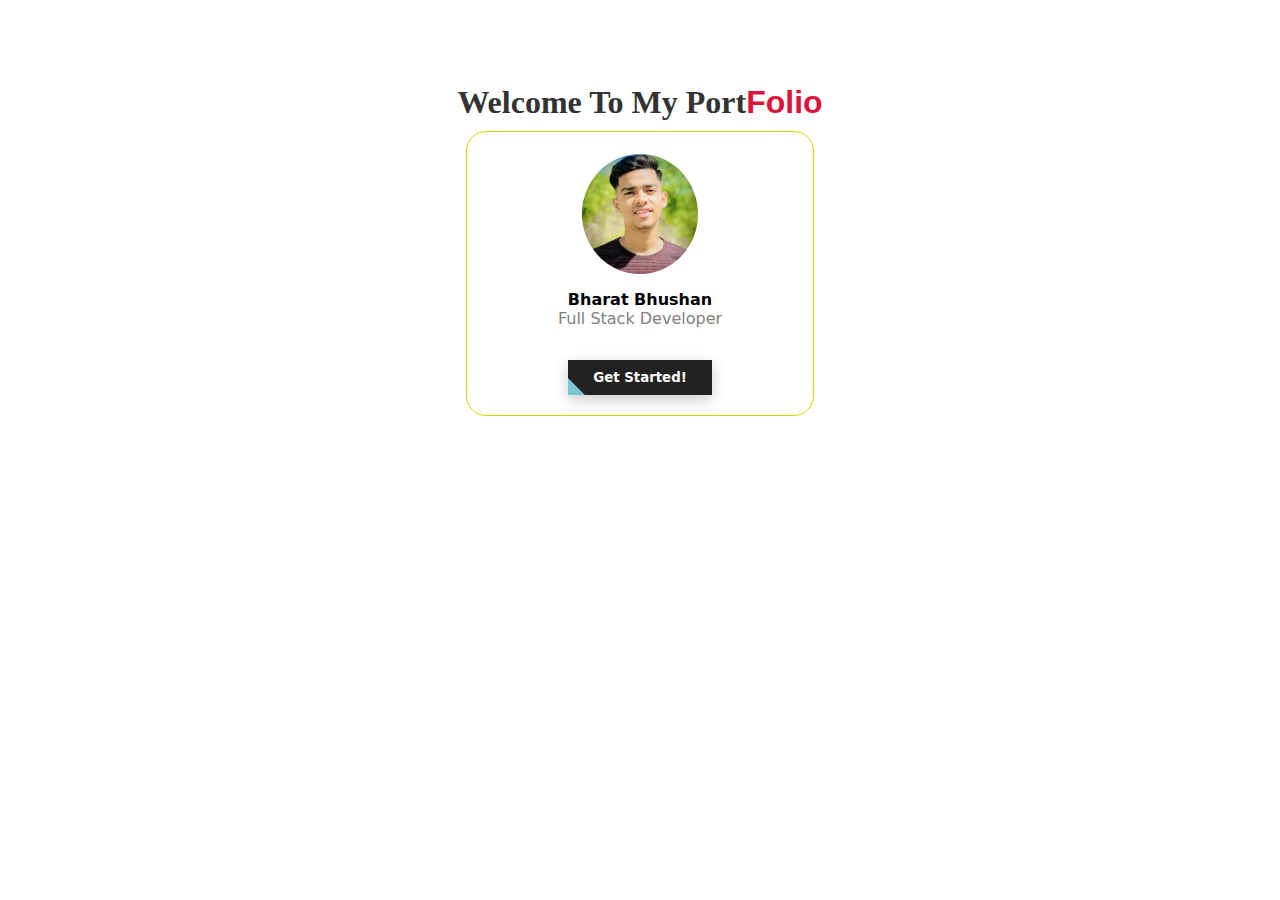
==== index.html @ cebe8836 "first commit" ====
<!DOCTYPE html>
<html>
<head>
  <meta name="viewport" content="width=device-width, initial-scale=1.0">
  <title>My Portfolio</title>
  <link rel="stylesheet" type="text/css" href="getstarted.css">
</head>
<body>
  <header>
    <div class="container"> 
      <h1 style="font-family: Georgia, 'Times New Roman', Times, serif;">Welcome to My Port<span style="font-family: 'Franklin Gothic Medium', 'Arial Narrow', Arial, sans-serif; color: crimson;">Folio </span></h1>
      <div class="main-container">
        <div class="card">
          <!-- Profile Image -->
          <img src="Profile.jpg" alt="Profile Image">
          <!-- Profile Details -->
          <h4>Bharat Bhushan</h4>
          <p>Full Stack Developer</p>
            <a href="portfolio.html">
              <button class="button_container" id="btn"><span>Get Started!</span></button>
            </a>
        </div>
      </div>
    </div>
  </header>
</body>
</html>
---- getstarted.css ----
* {
    box-sizing: border-box;
    margin: 0;
    padding: 0;
    font-family: system-ui;
    text-transform: capitalize;
    text-align: center;
  }
  
  header {
    background-color: #fff;
    padding: 20px;
    text-align: center;
    margin-top: 4pc;
  }
  
  h1 {
    color: #333;
  }
  
  .button_container {
    position: absolute;
    left: 0;
    right: 0;
    top: 30%;
  }
  
  .description,
  .link {
    font-family: 'Amatic SC', cursive;
    text-align: center;
  }
  
  .description {
    font-size: 35px;
  }
  #btn:hover{
    color: #000;
  }
  #btn {
    margin-top: 2pc;
    border: none;
    cursor: pointer;
    text-transform: uppercase;
    outline: none;
    overflow: hidden;
    position: relative;
    color: #fff;
    font-weight: 700;
    /* font-size: 15px; */
    background-color: #222;
    padding: 10px 25px;
    box-shadow: 0 5px 15px rgba(0, 0, 0, 0.2);
  }
  
  #btn span {
    position: relative;
    z-index: 1;
  }
  
  #btn:after {
    content: '';
    position: absolute;
    left: 0;
    top: 0;
    height: 490%;
    width: 140%;
    background: #78c7d2;
    transition: all 0.5s ease-in-out;
    transform: translateX(-98%) translateY(-25%) rotate(45deg);
  }
  
  #btn:hover:after {
    transform: translateX(-9%) translateY(-25%) rotate(45deg);
  }
  
  .link {
    font-size: 20px;
    margin-top: 30px;
  }
  
  .link a {
    color: #000;
    font-size: 25px;
  }
  
  .container {
    max-width: 1200px;
    margin: 0 auto;
    padding: 0 20px;
  }
  
  .card {
    display: inline-block;
    padding: 20px 30px;
    border-radius: 20px;
    border: 1px rgba(211, 211, 0.486) solid;
    margin: 10px;
    transition: 0.6s;
    width: 30%;
  }
  
  .card:hover {
    transition: 0.6s;
    box-shadow: 5px 5px 20px lightgray;
  }
  
  .card img {
    transition: 0.2s;
    width: 120px;
    border-radius: 50%;
    margin-bottom: 10px;
    padding: 2px;
  }
  
  .card:hover img {
    transition: 0.2s;
    outline: 4px solid lightblue;
  }
  
  .card p {
    color: gray;
  }
  
  @media (max-width: 768px) {
    .card {
      width: 45%;
    }
  }
  
  @media (max-width: 480px) {
    .card {
      width: 100%;
    }
  }
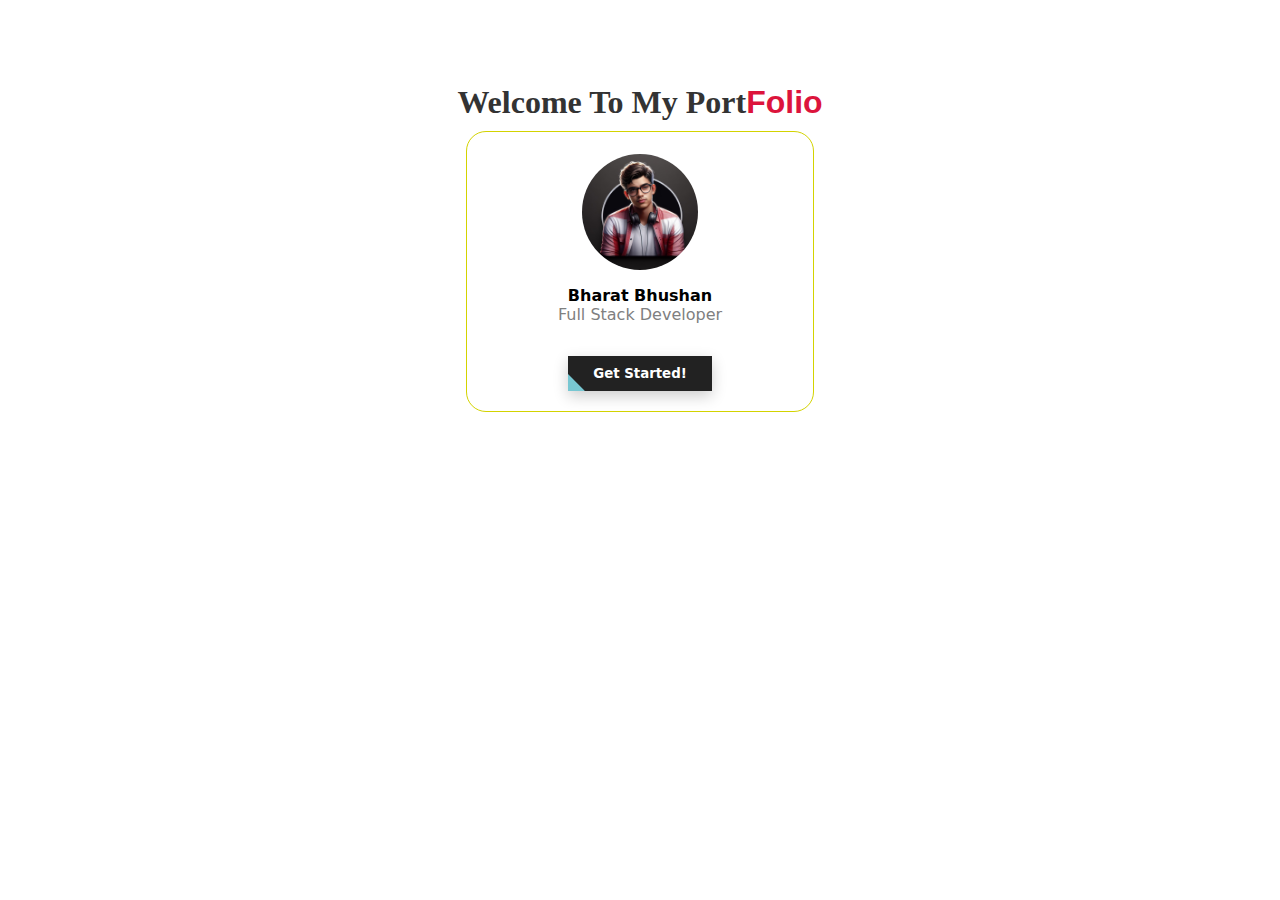
==== commit 734352de: "profile-change" ====
--- a/index.html
+++ b/index.html
@@ -12,7 +12,7 @@
       <div class="main-container">
         <div class="card">
           <!-- Profile Image -->
-          <img src="Profile.jpg" alt="Profile Image">
+          <img src="images/Profile.png" alt="Profile Image">
           <!-- Profile Details -->
           <h4>Bharat Bhushan</h4>
           <p>Full Stack Developer</p>
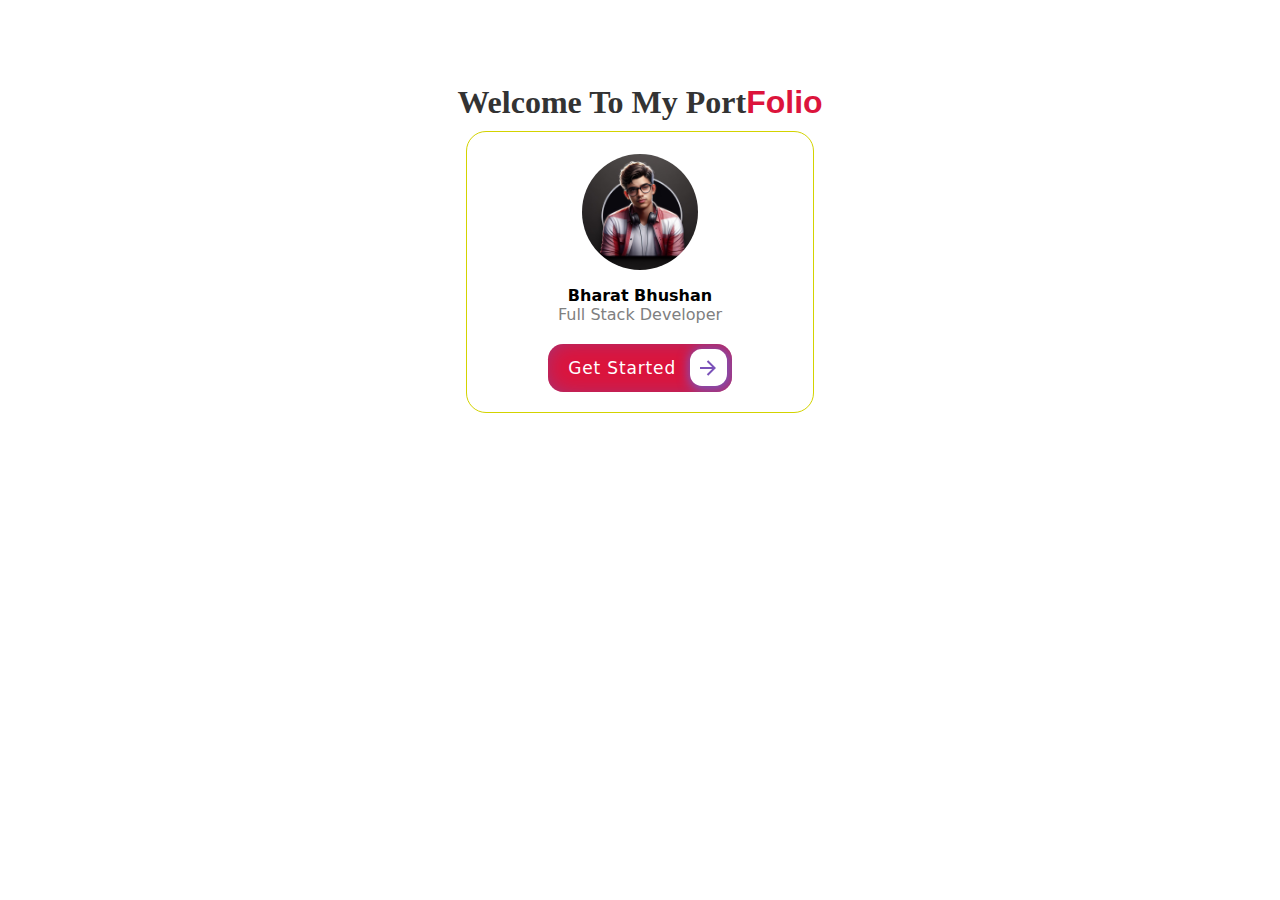
==== commit a61b9ec7: "button changes" ====
--- a/index.html
+++ b/index.html
@@ -17,7 +17,23 @@
           <h4>Bharat Bhushan</h4>
           <p>Full Stack Developer</p>
             <a href="portfolio.html">
-              <button class="button_container" id="btn"><span>Get Started!</span></button>
+              <button class="cssbuttons-io-button">
+                Get started
+                <div class="icon">
+                  <svg
+                    height="24"
+                    width="24"
+                    viewBox="0 0 24 24"
+                    xmlns="http://www.w3.org/2000/svg"
+                  >
+                    <path d="M0 0h24v24H0z" fill="none"></path>
+                    <path
+                      d="M16.172 11l-5.364-5.364 1.414-1.414L20 12l-7.778 7.778-1.414-1.414L16.172 13H4v-2z"
+                      fill="currentColor"
+                    ></path>
+                  </svg>
+                </div>
+              </button>
             </a>
         </div>
       </div>
--- a/getstarted.css
+++ b/getstarted.css
@@ -18,12 +18,12 @@
     color: #333;
   }
   
-  .button_container {
+  /* .button_container {
     position: absolute;
     left: 0;
     right: 0;
     top: 30%;
-  }
+  } */
   
   .description,
   .link {
@@ -34,7 +34,7 @@
   .description {
     font-size: 35px;
   }
-  #btn:hover{
+  /* #btn:hover{
     color: #000;
   }
   #btn {
@@ -48,10 +48,10 @@
     color: #fff;
     font-weight: 700;
     /* font-size: 15px; */
-    background-color: #222;
+    /* background-color: #222;
     padding: 10px 25px;
     box-shadow: 0 5px 15px rgba(0, 0, 0, 0.2);
-  }
+  } */
   
   #btn span {
     position: relative;
@@ -72,7 +72,7 @@
   
   #btn:hover:after {
     transform: translateX(-9%) translateY(-25%) rotate(45deg);
-  }
+  } */
   
   .link {
     font-size: 20px;
@@ -133,4 +133,64 @@
       width: 100%;
     }
   }
-  +  
+  .cssbuttons-io-button {
+    background: crimson;
+    color: white;
+    font-family: inherit;
+    padding: 0.35em;
+    padding-left: 1.2em;
+    font-size: 17px;
+    font-weight: 500;
+    border-radius: 0.9em;
+    border: none;
+    letter-spacing: 0.05em;
+    display: flex;
+    align-items: center;
+    box-shadow: inset 0 0 1.6em -0.6em #714da6;
+    overflow: hidden;
+    position: relative;
+    height: 2.8em;
+    padding-right: 3.3em;
+    cursor: pointer;
+  }
+  
+  .cssbuttons-io-button .icon {
+    background: white;
+    margin-left: 1em;
+    position: absolute;
+    display: flex;
+    align-items: center;
+    justify-content: center;
+    height: 2.2em;
+    width: 2.2em;
+    border-radius: 0.7em;
+    box-shadow: 0.1em 0.1em 0.6em 0.2em #7b52b9;
+    right: 0.3em;
+    transition: all 0.3s;
+  }
+  
+  .cssbuttons-io-button:hover .icon {
+    width: calc(100% - 0.6em);
+  }
+  
+  .cssbuttons-io-button .icon svg {
+    transition: transform 0.3s;
+    color: #7b52b9;
+  }
+  
+  .cssbuttons-io-button:hover .icon svg {
+    transform: translateX(0.1em);
+  }
+  
+  .cssbuttons-io-button:active .icon {
+    transform: scale(0.95);
+  }
+  
+  a{
+    text-decoration: none;
+    display: flex;
+    justify-content: center;
+    align-items: center;
+    margin-top: 20px
+  }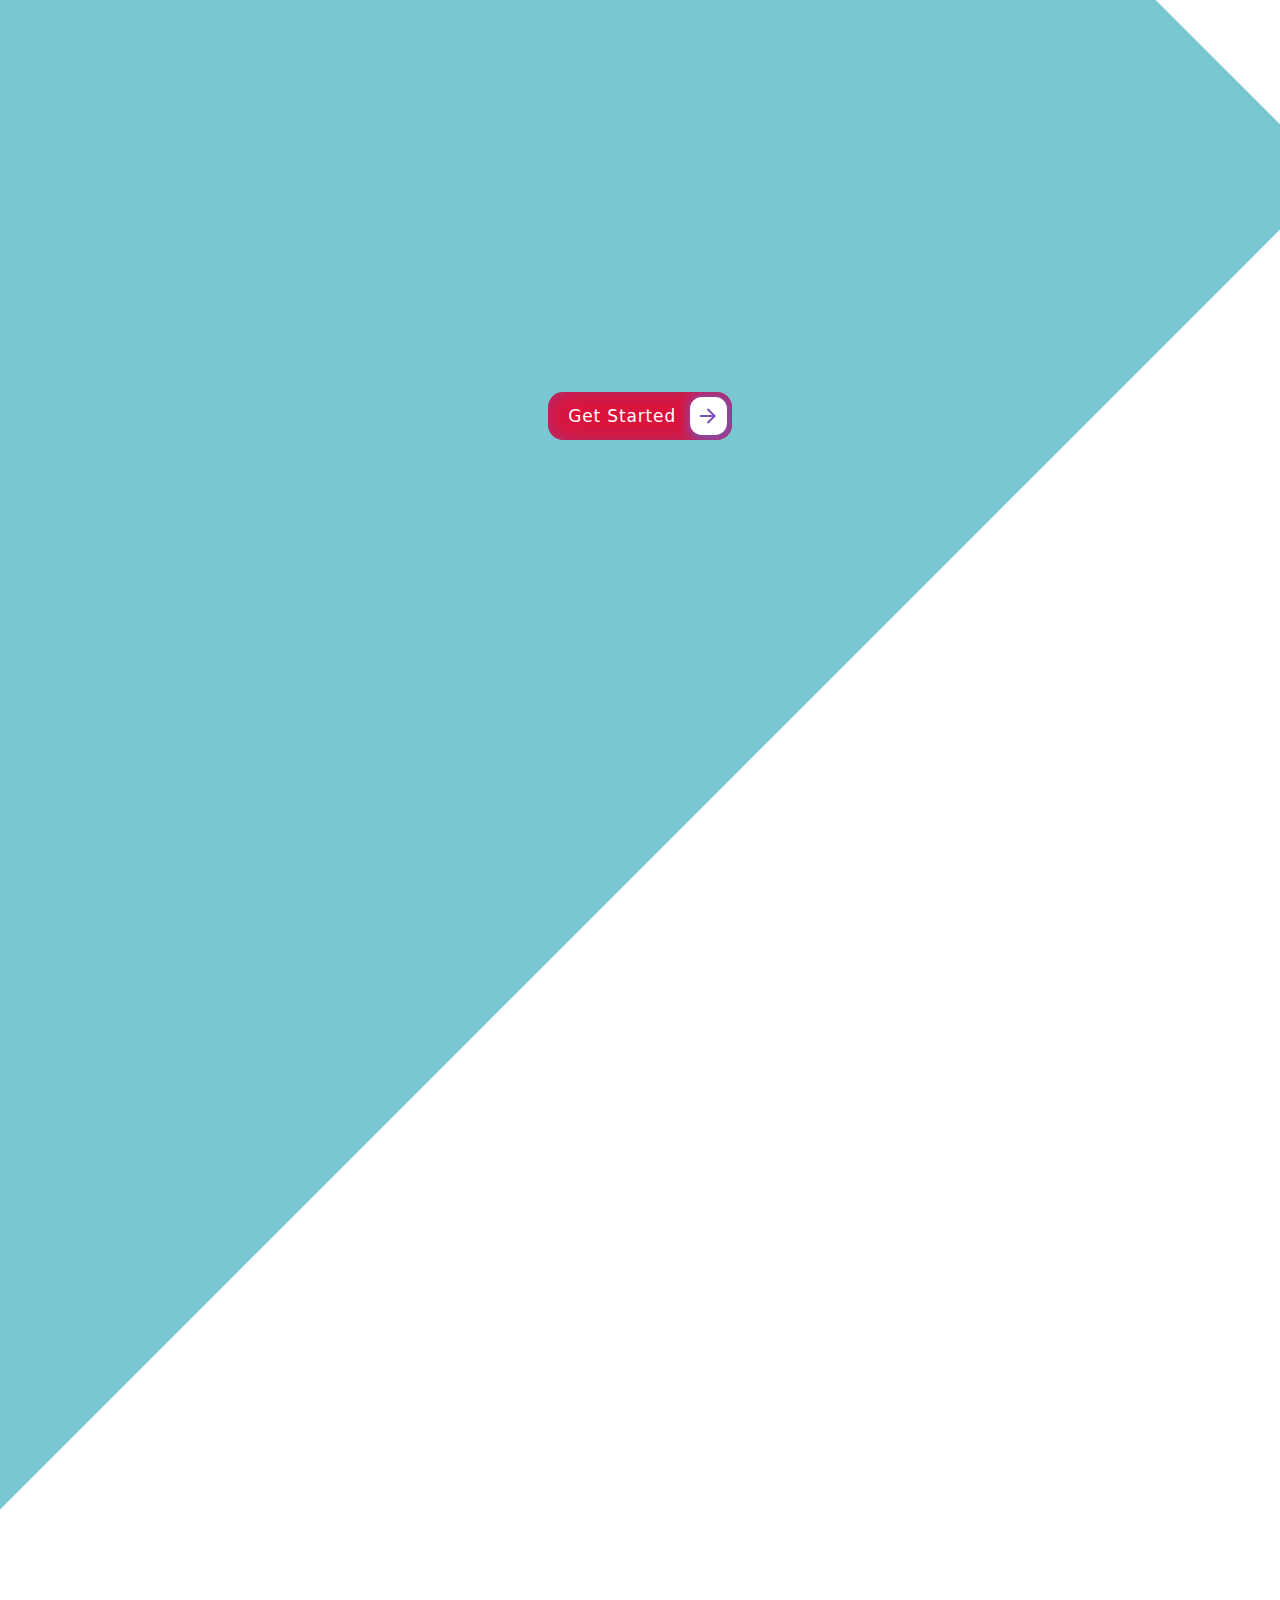
==== commit d074ebab: "some code changes" ====
--- a/index.html
+++ b/index.html
@@ -1,43 +1,99 @@
 <!DOCTYPE html>
 <html>
-<head>
-  <meta name="viewport" content="width=device-width, initial-scale=1.0">
-  <title>My Portfolio</title>
-  <link rel="stylesheet" type="text/css" href="getstarted.css">
-</head>
-<body>
-  <header>
-    <div class="container"> 
-      <h1 style="font-family: Georgia, 'Times New Roman', Times, serif;">Welcome to My Port<span style="font-family: 'Franklin Gothic Medium', 'Arial Narrow', Arial, sans-serif; color: crimson;">Folio </span></h1>
+  <head>
+    <meta name="viewport" content="width=device-width, initial-scale=1.0" />
+    <title>My Portfolio</title>
+    <link rel="stylesheet" type="text/css" href="getstarted.css" />
+  </head>
+  <body>
+    <div class="container">
+      <h1 style="font-family: Georgia, 'Times New Roman', Times, serif">
+        Welcome to My Port<span
+          style="
+            font-family: 'Franklin Gothic Medium', 'Arial Narrow', Arial,
+              sans-serif;
+            color: crimson;
+          "
+          >Folio
+        </span>
+      </h1>
       <div class="main-container">
         <div class="card">
+          <label class="theme-switch" style="height: 10px; width: 10px">
+            <input type="checkbox" class="theme-switch__checkbox" id="btn" />
+            <div class="theme-switch__container">
+              <div class="theme-switch__clouds"></div>
+              <div class="theme-switch__stars-container">
+                <svg
+                  xmlns="http://www.w3.org/2000/svg"
+                  viewBox="0 0 144 55"
+                  fill="none"
+                >
+                  <path
+                    fill-rule="evenodd"
+                    clip-rule="evenodd"
+                    d="M135.831 3.00688C135.055 3.85027 134.111 4.29946 133 4.35447C134.111 4.40947 135.055 4.85867 135.831 5.71123C136.607 6.55462 136.996 7.56303 136.996 8.72727C136.996 7.95722 137.172 7.25134 137.525 6.59129C137.886 5.93124 138.372 5.39954 138.98 5.00535C139.598 4.60199 140.268 4.39114 141 4.35447C139.88 4.2903 138.936 3.85027 138.16 3.00688C137.384 2.16348 136.996 1.16425 136.996 0C136.996 1.16425 136.607 2.16348 135.831 3.00688ZM31 23.3545C32.1114 23.2995 33.0551 22.8503 33.8313 22.0069C34.6075 21.1635 34.9956 20.1642 34.9956 19C34.9956 20.1642 35.3837 21.1635 36.1599 22.0069C36.9361 22.8503 37.8798 23.2903 39 23.3545C38.2679 23.3911 37.5976 23.602 36.9802 24.0053C36.3716 24.3995 35.8864 24.9312 35.5248 25.5913C35.172 26.2513 34.9956 26.9572 34.9956 27.7273C34.9956 26.563 34.6075 25.5546 33.8313 24.7112C33.0551 23.8587 32.1114 23.4095 31 23.3545ZM0 36.3545C1.11136 36.2995 2.05513 35.8503 2.83131 35.0069C3.6075 34.1635 3.99559 33.1642 3.99559 32C3.99559 33.1642 4.38368 34.1635 5.15987 35.0069C5.93605 35.8503 6.87982 36.2903 8 36.3545C7.26792 36.3911 6.59757 36.602 5.98015 37.0053C5.37155 37.3995 4.88644 37.9312 4.52481 38.5913C4.172 39.2513 3.99559 39.9572 3.99559 40.7273C3.99559 39.563 3.6075 38.5546 2.83131 37.7112C2.05513 36.8587 1.11136 36.4095 0 36.3545ZM56.8313 24.0069C56.0551 24.8503 55.1114 25.2995 54 25.3545C55.1114 25.4095 56.0551 25.8587 56.8313 26.7112C57.6075 27.5546 57.9956 28.563 57.9956 29.7273C57.9956 28.9572 58.172 28.2513 58.5248 27.5913C58.8864 26.9312 59.3716 26.3995 59.9802 26.0053C60.5976 25.602 61.2679 25.3911 62 25.3545C60.8798 25.2903 59.9361 24.8503 59.1599 24.0069C58.3837 23.1635 57.9956 22.1642 57.9956 21C57.9956 22.1642 57.6075 23.1635 56.8313 24.0069ZM81 25.3545C82.1114 25.2995 83.0551 24.8503 83.8313 24.0069C84.6075 23.1635 84.9956 22.1642 84.9956 21C84.9956 22.1642 85.3837 23.1635 86.1599 24.0069C86.9361 24.8503 87.8798 25.2903 89 25.3545C88.2679 25.3911 87.5976 25.602 86.9802 26.0053C86.3716 26.3995 85.8864 26.9312 85.5248 27.5913C85.172 28.2513 84.9956 28.9572 84.9956 29.7273C84.9956 28.563 84.6075 27.5546 83.8313 26.7112C83.0551 25.8587 82.1114 25.4095 81 25.3545ZM136 36.3545C137.111 36.2995 138.055 35.8503 138.831 35.0069C139.607 34.1635 139.996 33.1642 139.996 32C139.996 33.1642 140.384 34.1635 141.16 35.0069C141.936 35.8503 142.88 36.2903 144 36.3545C143.268 36.3911 142.598 36.602 141.98 37.0053C141.372 37.3995 140.886 37.9312 140.525 38.5913C140.172 39.2513 139.996 39.9572 139.996 40.7273C139.996 39.563 139.607 38.5546 138.831 37.7112C138.055 36.8587 137.111 36.4095 136 36.3545ZM101.831 49.0069C101.055 49.8503 100.111 50.2995 99 50.3545C100.111 50.4095 101.055 50.8587 101.831 51.7112C102.607 52.5546 102.996 53.563 102.996 54.7273C102.996 53.9572 103.172 53.2513 103.525 52.5913C103.886 51.9312 104.372 51.3995 104.98 51.0053C105.598 50.602 106.268 50.3911 107 50.3545C105.88 50.2903 104.936 49.8503 104.16 49.0069C103.384 48.1635 102.996 47.1642 102.996 46C102.996 47.1642 102.607 48.1635 101.831 49.0069Z"
+                    fill="currentColor"
+                  ></path>
+                </svg>
+              </div>
+              <div class="theme-switch__circle-container">
+                <div class="theme-switch__sun-moon-container">
+                  <div class="theme-switch__moon">
+                    <div class="theme-switch__spot"></div>
+                    <div class="theme-switch__spot"></div>
+                    <div class="theme-switch__spot"></div>
+                  </div>
+                </div>
+              </div>
+            </div>
+          </label>
           <!-- Profile Image -->
-          <img src="images/Profile.png" alt="Profile Image">
+          <img src="images/Profile.png" alt="Profile Image" />
           <!-- Profile Details -->
           <h4>Bharat Bhushan</h4>
           <p>Full Stack Developer</p>
-            <a href="portfolio.html">
-              <button class="cssbuttons-io-button">
-                Get started
-                <div class="icon">
-                  <svg
-                    height="24"
-                    width="24"
-                    viewBox="0 0 24 24"
-                    xmlns="http://www.w3.org/2000/svg"
-                  >
-                    <path d="M0 0h24v24H0z" fill="none"></path>
-                    <path
-                      d="M16.172 11l-5.364-5.364 1.414-1.414L20 12l-7.778 7.778-1.414-1.414L16.172 13H4v-2z"
-                      fill="currentColor"
-                    ></path>
-                  </svg>
-                </div>
-              </button>
-            </a>
+          <a href="portfolio.html">
+            <button class="cssbuttons-io-button">
+              Get started
+              <div class="icon">
+                <svg
+                  height="24"
+                  width="24"
+                  viewBox="0 0 24 24"
+                  xmlns="http://www.w3.org/2000/svg"
+                >
+                  <path d="M0 0h24v24H0z" fill="none"></path>
+                  <path
+                    d="M16.172 11l-5.364-5.364 1.414-1.414L20 12l-7.778 7.778-1.414-1.414L16.172 13H4v-2z"
+                    fill="currentColor"
+                  ></path>
+                </svg>
+              </div>
+            </button>
+          </a>
         </div>
       </div>
     </div>
-  </header>
-</body>
-</html>+    <script>
+      let btn = document.querySelector("#btn");
+      // let card = document.querySelector('body');
+      let body = document.querySelector("body");
+      let currMode = "light";
+
+      btn.addEventListener("click", () => {
+        if (currMode === "light") {
+          currMode = "dark";
+          body.classList.add("dark");
+          body.classList.remove("light");
+          card.style.backgroundColor = "black";
+        } else {
+          currMode = "light";
+          body.classList.add("light");
+          body.classList.remove("dark");
+          card.style.backgroundColor = "white";
+        }
+      });
+    </script>
+  </body>
+</html>
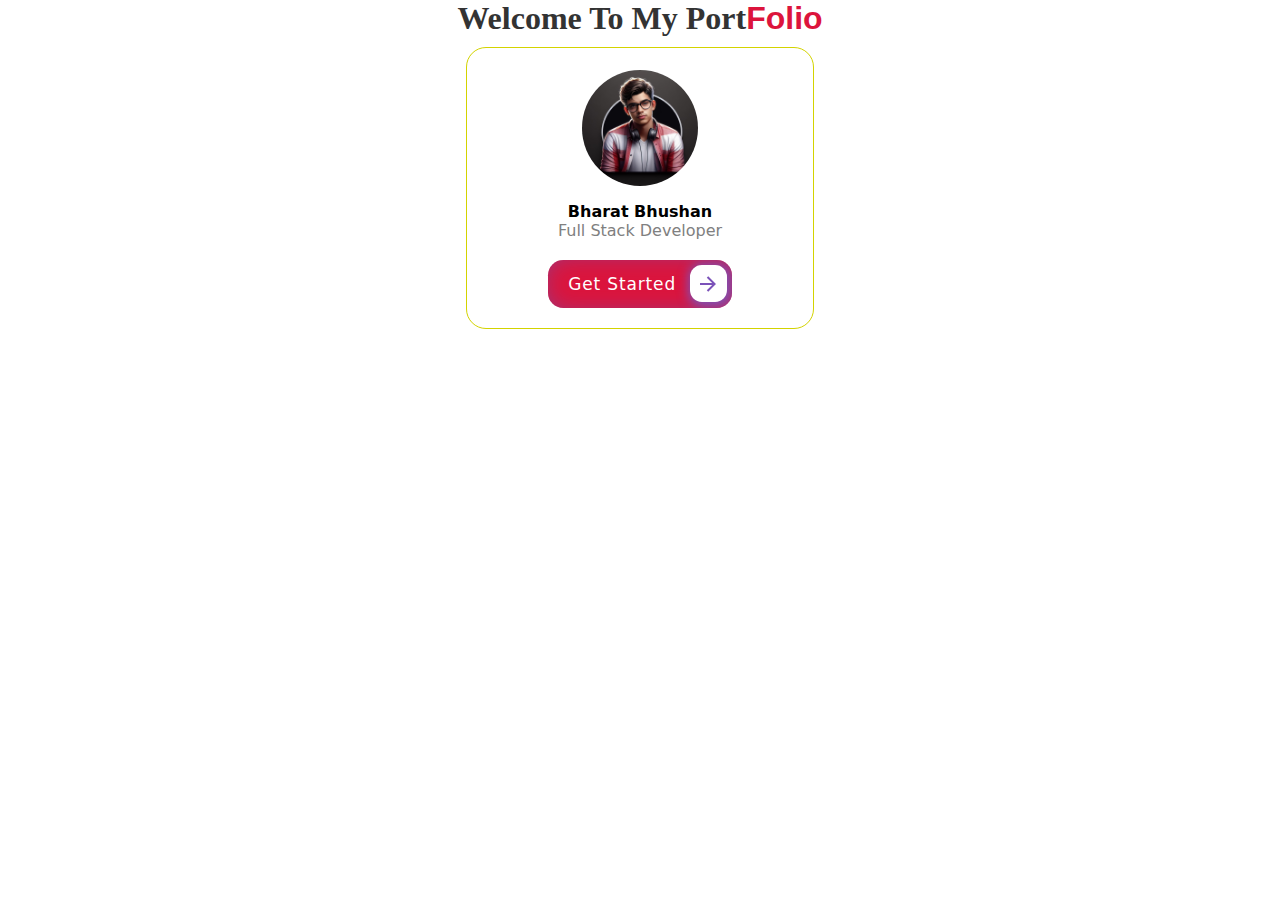
==== commit a62f43c2: "some issue resolve" ====
--- a/index.html
+++ b/index.html
@@ -19,35 +19,6 @@
       </h1>
       <div class="main-container">
         <div class="card">
-          <label class="theme-switch" style="height: 10px; width: 10px">
-            <input type="checkbox" class="theme-switch__checkbox" id="btn" />
-            <div class="theme-switch__container">
-              <div class="theme-switch__clouds"></div>
-              <div class="theme-switch__stars-container">
-                <svg
-                  xmlns="http://www.w3.org/2000/svg"
-                  viewBox="0 0 144 55"
-                  fill="none"
-                >
-                  <path
-                    fill-rule="evenodd"
-                    clip-rule="evenodd"
-                    d="M135.831 3.00688C135.055 3.85027 134.111 4.29946 133 4.35447C134.111 4.40947 135.055 4.85867 135.831 5.71123C136.607 6.55462 136.996 7.56303 136.996 8.72727C136.996 7.95722 137.172 7.25134 137.525 6.59129C137.886 5.93124 138.372 5.39954 138.98 5.00535C139.598 4.60199 140.268 4.39114 141 4.35447C139.88 4.2903 138.936 3.85027 138.16 3.00688C137.384 2.16348 136.996 1.16425 136.996 0C136.996 1.16425 136.607 2.16348 135.831 3.00688ZM31 23.3545C32.1114 23.2995 33.0551 22.8503 33.8313 22.0069C34.6075 21.1635 34.9956 20.1642 34.9956 19C34.9956 20.1642 35.3837 21.1635 36.1599 22.0069C36.9361 22.8503 37.8798 23.2903 39 23.3545C38.2679 23.3911 37.5976 23.602 36.9802 24.0053C36.3716 24.3995 35.8864 24.9312 35.5248 25.5913C35.172 26.2513 34.9956 26.9572 34.9956 27.7273C34.9956 26.563 34.6075 25.5546 33.8313 24.7112C33.0551 23.8587 32.1114 23.4095 31 23.3545ZM0 36.3545C1.11136 36.2995 2.05513 35.8503 2.83131 35.0069C3.6075 34.1635 3.99559 33.1642 3.99559 32C3.99559 33.1642 4.38368 34.1635 5.15987 35.0069C5.93605 35.8503 6.87982 36.2903 8 36.3545C7.26792 36.3911 6.59757 36.602 5.98015 37.0053C5.37155 37.3995 4.88644 37.9312 4.52481 38.5913C4.172 39.2513 3.99559 39.9572 3.99559 40.7273C3.99559 39.563 3.6075 38.5546 2.83131 37.7112C2.05513 36.8587 1.11136 36.4095 0 36.3545ZM56.8313 24.0069C56.0551 24.8503 55.1114 25.2995 54 25.3545C55.1114 25.4095 56.0551 25.8587 56.8313 26.7112C57.6075 27.5546 57.9956 28.563 57.9956 29.7273C57.9956 28.9572 58.172 28.2513 58.5248 27.5913C58.8864 26.9312 59.3716 26.3995 59.9802 26.0053C60.5976 25.602 61.2679 25.3911 62 25.3545C60.8798 25.2903 59.9361 24.8503 59.1599 24.0069C58.3837 23.1635 57.9956 22.1642 57.9956 21C57.9956 22.1642 57.6075 23.1635 56.8313 24.0069ZM81 25.3545C82.1114 25.2995 83.0551 24.8503 83.8313 24.0069C84.6075 23.1635 84.9956 22.1642 84.9956 21C84.9956 22.1642 85.3837 23.1635 86.1599 24.0069C86.9361 24.8503 87.8798 25.2903 89 25.3545C88.2679 25.3911 87.5976 25.602 86.9802 26.0053C86.3716 26.3995 85.8864 26.9312 85.5248 27.5913C85.172 28.2513 84.9956 28.9572 84.9956 29.7273C84.9956 28.563 84.6075 27.5546 83.8313 26.7112C83.0551 25.8587 82.1114 25.4095 81 25.3545ZM136 36.3545C137.111 36.2995 138.055 35.8503 138.831 35.0069C139.607 34.1635 139.996 33.1642 139.996 32C139.996 33.1642 140.384 34.1635 141.16 35.0069C141.936 35.8503 142.88 36.2903 144 36.3545C143.268 36.3911 142.598 36.602 141.98 37.0053C141.372 37.3995 140.886 37.9312 140.525 38.5913C140.172 39.2513 139.996 39.9572 139.996 40.7273C139.996 39.563 139.607 38.5546 138.831 37.7112C138.055 36.8587 137.111 36.4095 136 36.3545ZM101.831 49.0069C101.055 49.8503 100.111 50.2995 99 50.3545C100.111 50.4095 101.055 50.8587 101.831 51.7112C102.607 52.5546 102.996 53.563 102.996 54.7273C102.996 53.9572 103.172 53.2513 103.525 52.5913C103.886 51.9312 104.372 51.3995 104.98 51.0053C105.598 50.602 106.268 50.3911 107 50.3545C105.88 50.2903 104.936 49.8503 104.16 49.0069C103.384 48.1635 102.996 47.1642 102.996 46C102.996 47.1642 102.607 48.1635 101.831 49.0069Z"
-                    fill="currentColor"
-                  ></path>
-                </svg>
-              </div>
-              <div class="theme-switch__circle-container">
-                <div class="theme-switch__sun-moon-container">
-                  <div class="theme-switch__moon">
-                    <div class="theme-switch__spot"></div>
-                    <div class="theme-switch__spot"></div>
-                    <div class="theme-switch__spot"></div>
-                  </div>
-                </div>
-              </div>
-            </div>
-          </label>
           <!-- Profile Image -->
           <img src="images/Profile.png" alt="Profile Image" />
           <!-- Profile Details -->
@@ -75,25 +46,5 @@
         </div>
       </div>
     </div>
-    <script>
-      let btn = document.querySelector("#btn");
-      // let card = document.querySelector('body');
-      let body = document.querySelector("body");
-      let currMode = "light";
-
-      btn.addEventListener("click", () => {
-        if (currMode === "light") {
-          currMode = "dark";
-          body.classList.add("dark");
-          body.classList.remove("light");
-          card.style.backgroundColor = "black";
-        } else {
-          currMode = "light";
-          body.classList.add("light");
-          body.classList.remove("dark");
-          card.style.backgroundColor = "white";
-        }
-      });
-    </script>
   </body>
 </html>
